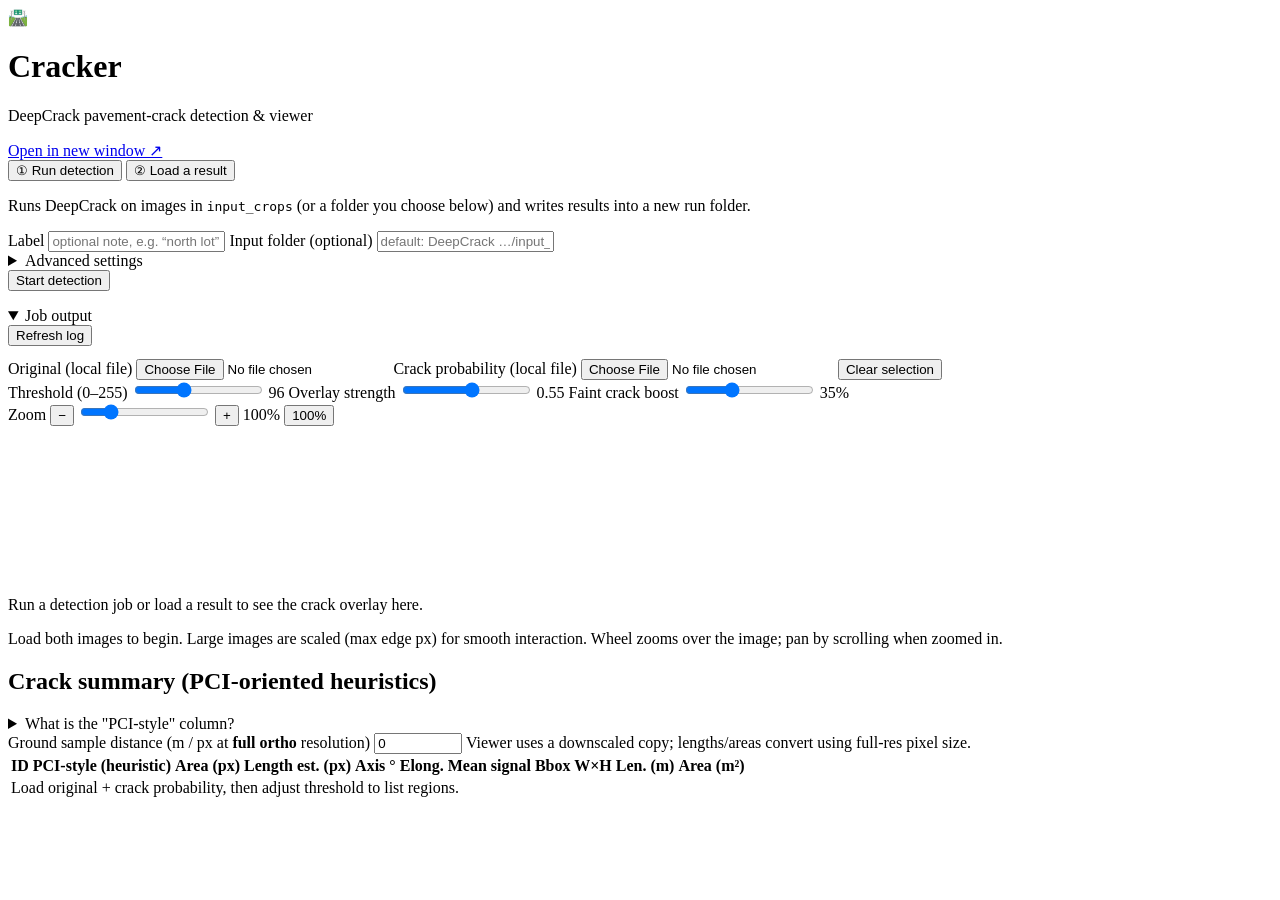
==== platform/web/index.html @ 6e3f98e1 "Initial commit: Cracker pavement crack detection platform FastAPI web viewer/job UI on top of a vend" ====
<!DOCTYPE html>
<html lang="en">
<head>
  <meta charset="UTF-8" />
  <meta name="viewport" content="width=device-width, initial-scale=1.0" />
  <title>Cracker — pavement crack viewer</title>
  <link rel="stylesheet" href="/static/style.css" />
</head>
<body class="page-main">
  <header class="topbar">
    <div class="brand">
      <span class="brand-mark" aria-hidden="true">🛣️</span>
      <div>
        <h1>Cracker</h1>
        <p class="tagline">DeepCrack pavement-crack detection &amp; viewer</p>
      </div>
    </div>
    <a class="btn-ghost" href="/viewer" target="_blank" rel="noopener" id="btnPopout" title="Open the same view in a separate window (handy on a second monitor)">
      Open in new window ↗
    </a>
  </header>

  <main class="layout">
    <div class="tabs" id="mainTabs">
      <div class="tab-list" role="tablist" aria-label="Setup">
        <button type="button" class="tab-btn" role="tab" id="tabJob" aria-selected="true" aria-controls="panelJob" tabindex="0">① Run detection</button>
        <button type="button" class="tab-btn" role="tab" id="tabLoad" aria-selected="false" aria-controls="panelLoad" tabindex="-1">② Load a result</button>
      </div>

      <div id="panelJob" role="tabpanel" class="tab-panel" aria-labelledby="tabJob">
        <section class="panel">
          <p class="hint">Runs DeepCrack on images in <code>input_crops</code> (or a folder you choose below) and writes results into a new run folder.</p>
          <form id="jobForm" class="job-form">
            <label>Label <input type="text" id="jobLabel" placeholder="optional note, e.g. “north lot”" /></label>
            <label>Input folder (optional) <input type="text" id="jobInputDir" placeholder="default: DeepCrack …/input_crops" class="wide" /></label>

            <details class="advanced">
              <summary>Advanced settings</summary>
              <div class="advanced-grid">
                <label class="inline"><input type="checkbox" id="jobTiling" checked /> Tile large images (512² windows)</label>
                <label class="inline"><input type="checkbox" id="jobOutFull" checked /> Output at full input resolution</label>
                <label class="inline"><input type="checkbox" id="jobDebugTiming" checked /> Phase timing lines in log</label>
                <label>Effective longest side (px)
                  <input type="number" id="jobTargetLongEdge" min="0" max="65535" step="1" value="0" />
                  <span class="hint-inline">0 = full resolution</span>
                </label>
                <label>Tile overlap (% of tile width)
                  <input type="number" id="jobOverlap" min="0" max="99" step="0.5" value="25" />
                </label>
                <label>Tile batch size <input type="number" id="jobBatch" min="1" max="32" value="4" /></label>
                <label>Model input size <input type="number" id="jobSize" min="64" max="1024" value="512" step="64" /></label>
                <p class="hint ortho-detected-hint" id="orthoDetectedWrap">
                  Longest side for scale example (from loaded original):
                  <strong id="orthoLongSideLbl">— load an original below to see one</strong>
                </p>
                <p class="hint inference-scale-hint" id="inferenceScaleHint"></p>
              </div>
            </details>

            <button type="submit" id="btnStartJob">Start detection</button>
          </form>
          <p class="job-status" id="jobPollStatus"></p>
          <details class="job-log-wrap" open>
            <summary>Job output</summary>
            <div class="job-log-toolbar">
              <span class="hint-inline" id="jobLogHint"></span>
              <button type="button" id="btnRefreshJobLog" class="btn-small">Refresh log</button>
            </div>
            <pre id="jobLog" class="job-log" aria-live="polite"></pre>
          </details>
        </section>
      </div>

      <div id="panelLoad" role="tabpanel" class="tab-panel" aria-labelledby="tabLoad" hidden>
        <section class="panel">
          <div class="row">
            <label>Run
              <select id="selRun"><option value="">— legacy poc_results —</option></select>
            </label>
            <label>Image
              <select id="selImage"><option value="">— pick a run first —</option></select>
            </label>
            <button type="button" id="btnLoadServer" class="btn-primary">Load</button>
          </div>
          <div class="row row-tight">
            <button type="button" id="btnRefreshRuns" class="btn-small">Refresh runs</button>
            <button type="button" id="btnClearRuns" class="btn-danger">Clear all runs</button>
          </div>
          <details class="advanced">
            <summary>Pick original / crack map separately</summary>
            <p class="hint">Use this if a run's original image can't be auto-matched (custom input folder, renamed files).</p>
            <div class="advanced-grid">
              <label>Original
                <select id="selOrigServer"></select>
              </label>
              <label>Crack prob
                <select id="selCrackServer"></select>
              </label>
            </div>
          </details>
        </section>
      </div>
    </div>

    <section class="viewer-panel">
      <div class="panel viewer-toolbar">
        <div class="viewer-toolbar-row">
          <label class="file">
            Original (local file)
            <input type="file" id="fileOriginal" accept="image/*" />
          </label>
          <label class="file">
            Crack probability (local file)
            <input type="file" id="fileCrack" accept="image/*" />
          </label>
          <button type="button" id="btnClear" class="btn-small">Clear selection</button>
        </div>
        <div class="viewer-toolbar-row">
          <label>
            Threshold (0–255)
            <input type="range" id="threshold" min="0" max="255" value="96" />
            <span id="thresholdVal">96</span>
          </label>
          <label>
            Overlay strength
            <input type="range" id="overlayAlpha" min="0" max="100" value="55" />
            <span id="overlayAlphaVal">0.55</span>
          </label>
          <label title="Pulls up weak crack signal so thin lines stay visible when zoomed out">
            Faint crack boost
            <input type="range" id="faintCrackBoost" min="0" max="100" value="35" />
            <span id="faintCrackBoostVal">35%</span>
          </label>
          <div class="zoom-controls">
            <span class="zoom-controls-label">Zoom</span>
            <button type="button" id="btnZoomOut" class="btn-zoom" title="Zoom out">−</button>
            <input type="range" id="zoom" min="25" max="400" step="5" value="100" />
            <button type="button" id="btnZoomIn" class="btn-zoom" title="Zoom in">+</button>
            <span id="zoomVal">100%</span>
            <button type="button" id="btnZoomReset" class="btn-small" title="Reset zoom to 100%">100%</button>
          </div>
        </div>
      </div>

      <div class="viewport" id="viewport" tabindex="0">
        <canvas id="canvas"></canvas>
        <p class="viewport-empty" id="viewportEmpty">Run a detection job or load a result to see the crack overlay here.</p>
      </div>

      <p class="status" id="status">Load both images to begin. Large images are scaled (max edge <span id="maxEdgeLbl"></span> px) for smooth interaction. Wheel zooms over the image; pan by scrolling when zoomed in.</p>
    </section>

    <section class="panel panel-summary">
      <h2>Crack summary <span class="hint-inline">(PCI-oriented heuristics)</span></h2>
      <details class="pci-disclaimer-wrap">
        <summary>What is the "PCI-style" column?</summary>
        <p class="hint pci-disclaimer">
          Regions come from thresholded crack probability (8-connected components). The <strong>PCI-style</strong> column is a
          <strong>shape heuristic only</strong> (elongation + orientation in image coordinates). It is <strong>not</strong> an
          ASTM D6433 survey, official severity, or certified PCI index. Align your ortho so lane / longitudinal cracks run
          roughly horizontally if you want &ldquo;longitudinal-like&rdquo; to match pavement axes.
        </p>
      </details>
      <div class="row gsd-row">
        <label>Ground sample distance (m / px at <strong>full ortho</strong> resolution)
          <input type="number" id="inputGsd" min="0" max="10" step="0.0001" value="0" placeholder="0 = show px only" />
        </label>
        <span class="hint-inline">Viewer uses a downscaled copy; lengths/areas convert using full-res pixel size.</span>
      </div>
      <div class="crack-table-wrap">
        <table class="crack-table" id="crackTable">
          <thead>
            <tr>
              <th data-sort="id" class="sortable">ID</th>
              <th data-sort="pciLabel" class="sortable">PCI-style (heuristic)</th>
              <th data-sort="area" class="sortable num">Area (px)</th>
              <th data-sort="lengthPx" class="sortable num">Length est. (px)</th>
              <th data-sort="angleDeg" class="sortable num">Axis &deg;</th>
              <th data-sort="elong" class="sortable num">Elong.</th>
              <th data-sort="meanLum" class="sortable num">Mean signal</th>
              <th data-sort="bboxW" class="sortable num">Bbox W×H</th>
              <th data-sort="lengthM" class="sortable num len-m-col">Len. (m)</th>
              <th data-sort="areaM2" class="sortable num area-m-col">Area (m²)</th>
            </tr>
          </thead>
          <tbody id="crackTableBody">
            <tr class="placeholder-row"><td colspan="10">Load original + crack probability, then adjust threshold to list regions.</td></tr>
          </tbody>
        </table>
      </div>
    </section>
  </main>

  <script src="/static/sync-bridge.js"></script>
  <script src="/static/app.js"></script>
</body>
</html>
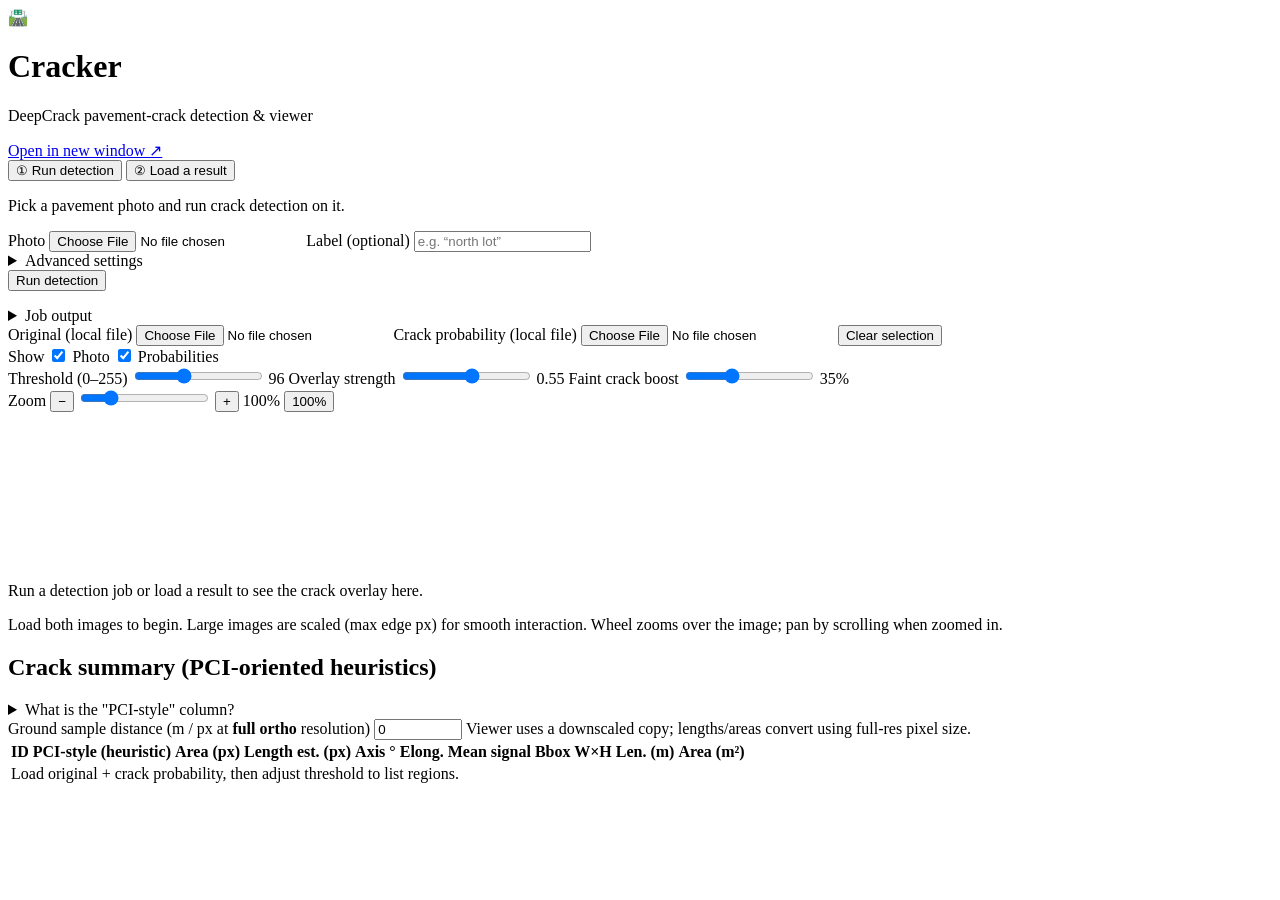
==== commit 7f90e111: "Simplify Run Detection to a single photo upload; add show-photo/show-probabilities toggles Run Detec" ====
--- a/platform/web/index.html
+++ b/platform/web/index.html
@@ -29,38 +29,28 @@
 
       <div id="panelJob" role="tabpanel" class="tab-panel" aria-labelledby="tabJob">
         <section class="panel">
-          <p class="hint">Runs DeepCrack on images in <code>input_crops</code> (or a folder you choose below) and writes results into a new run folder.</p>
+          <p class="hint">Pick a pavement photo and run crack detection on it.</p>
           <form id="jobForm" class="job-form">
-            <label>Label <input type="text" id="jobLabel" placeholder="optional note, e.g. “north lot”" /></label>
-            <label>Input folder (optional) <input type="text" id="jobInputDir" placeholder="default: DeepCrack …/input_crops" class="wide" /></label>
+            <label class="file-picker">
+              Photo
+              <input type="file" id="jobImage" accept="image/*" required />
+            </label>
+            <label>Label (optional) <input type="text" id="jobLabel" placeholder="e.g. “north lot”" /></label>
 
             <details class="advanced">
               <summary>Advanced settings</summary>
               <div class="advanced-grid">
-                <label class="inline"><input type="checkbox" id="jobTiling" checked /> Tile large images (512² windows)</label>
-                <label class="inline"><input type="checkbox" id="jobOutFull" checked /> Output at full input resolution</label>
-                <label class="inline"><input type="checkbox" id="jobDebugTiming" checked /> Phase timing lines in log</label>
-                <label>Effective longest side (px)
-                  <input type="number" id="jobTargetLongEdge" min="0" max="65535" step="1" value="0" />
-                  <span class="hint-inline">0 = full resolution</span>
-                </label>
-                <label>Tile overlap (% of tile width)
-                  <input type="number" id="jobOverlap" min="0" max="99" step="0.5" value="25" />
-                </label>
+                <label class="inline" title="Recommended for full-size photos"><input type="checkbox" id="jobTiling" checked /> Tile large images</label>
+                <label>Tile overlap (%) <input type="number" id="jobOverlap" min="0" max="99" step="0.5" value="25" /></label>
                 <label>Tile batch size <input type="number" id="jobBatch" min="1" max="32" value="4" /></label>
-                <label>Model input size <input type="number" id="jobSize" min="64" max="1024" value="512" step="64" /></label>
-                <p class="hint ortho-detected-hint" id="orthoDetectedWrap">
-                  Longest side for scale example (from loaded original):
-                  <strong id="orthoLongSideLbl">— load an original below to see one</strong>
-                </p>
-                <p class="hint inference-scale-hint" id="inferenceScaleHint"></p>
+                <label>Model input size (px) <input type="number" id="jobSize" min="64" max="1024" value="512" step="64" /></label>
               </div>
             </details>
 
-            <button type="submit" id="btnStartJob">Start detection</button>
+            <button type="submit" id="btnStartJob">Run detection</button>
           </form>
           <p class="job-status" id="jobPollStatus"></p>
-          <details class="job-log-wrap" open>
+          <details class="job-log-wrap">
             <summary>Job output</summary>
             <div class="job-log-toolbar">
               <span class="hint-inline" id="jobLogHint"></span>
@@ -114,6 +104,11 @@
             <input type="file" id="fileCrack" accept="image/*" />
           </label>
           <button type="button" id="btnClear" class="btn-small">Clear selection</button>
+        </div>
+        <div class="viewer-toolbar-row">
+          <span class="toolbar-group-label">Show</span>
+          <label class="inline"><input type="checkbox" id="showImage" checked /> Photo</label>
+          <label class="inline" title="Uncheck the photo too and this shows the raw crack signal on black"><input type="checkbox" id="showProb" checked /> Probabilities</label>
         </div>
         <div class="viewer-toolbar-row">
           <label>
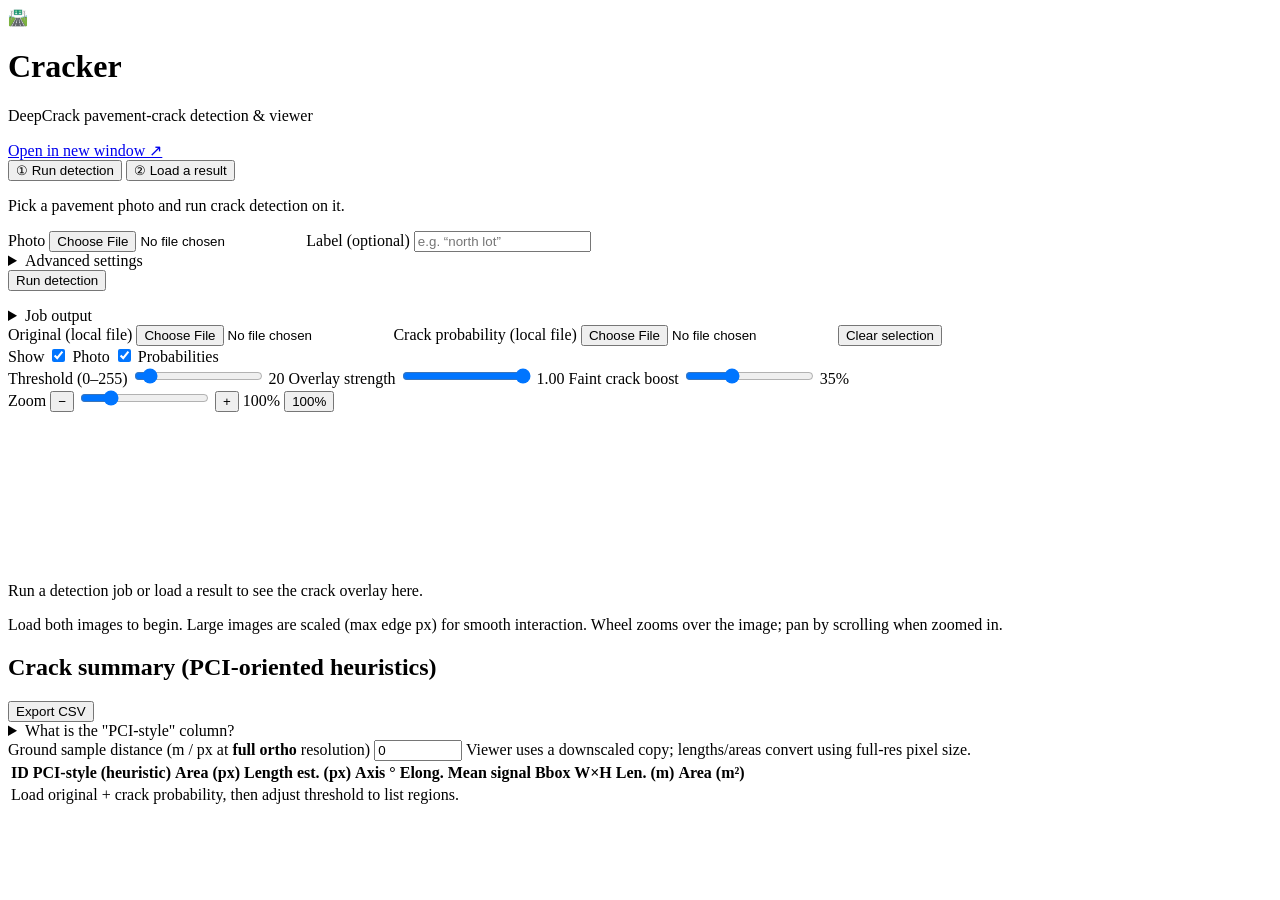
==== commit 299aea71: "Added csv button" ====
--- a/platform/web/index.html
+++ b/platform/web/index.html
@@ -113,13 +113,13 @@
         <div class="viewer-toolbar-row">
           <label>
             Threshold (0–255)
-            <input type="range" id="threshold" min="0" max="255" value="96" />
-            <span id="thresholdVal">96</span>
+            <input type="range" id="threshold" min="0" max="255" value="20" />
+            <span id="thresholdVal">20</span>
           </label>
           <label>
             Overlay strength
-            <input type="range" id="overlayAlpha" min="0" max="100" value="55" />
-            <span id="overlayAlphaVal">0.55</span>
+            <input type="range" id="overlayAlpha" min="0" max="100" value="100" />
+            <span id="overlayAlphaVal">1.00</span>
           </label>
           <label title="Pulls up weak crack signal so thin lines stay visible when zoomed out">
             Faint crack boost
@@ -146,7 +146,10 @@
     </section>
 
     <section class="panel panel-summary">
-      <h2>Crack summary <span class="hint-inline">(PCI-oriented heuristics)</span></h2>
+      <div class="row panel-summary-head">
+        <h2>Crack summary <span class="hint-inline">(PCI-oriented heuristics)</span></h2>
+        <button type="button" id="btnExportCsv" class="btn-small" title="Export the crack summary table as a CSV file">Export CSV</button>
+      </div>
       <details class="pci-disclaimer-wrap">
         <summary>What is the "PCI-style" column?</summary>
         <p class="hint pci-disclaimer">
